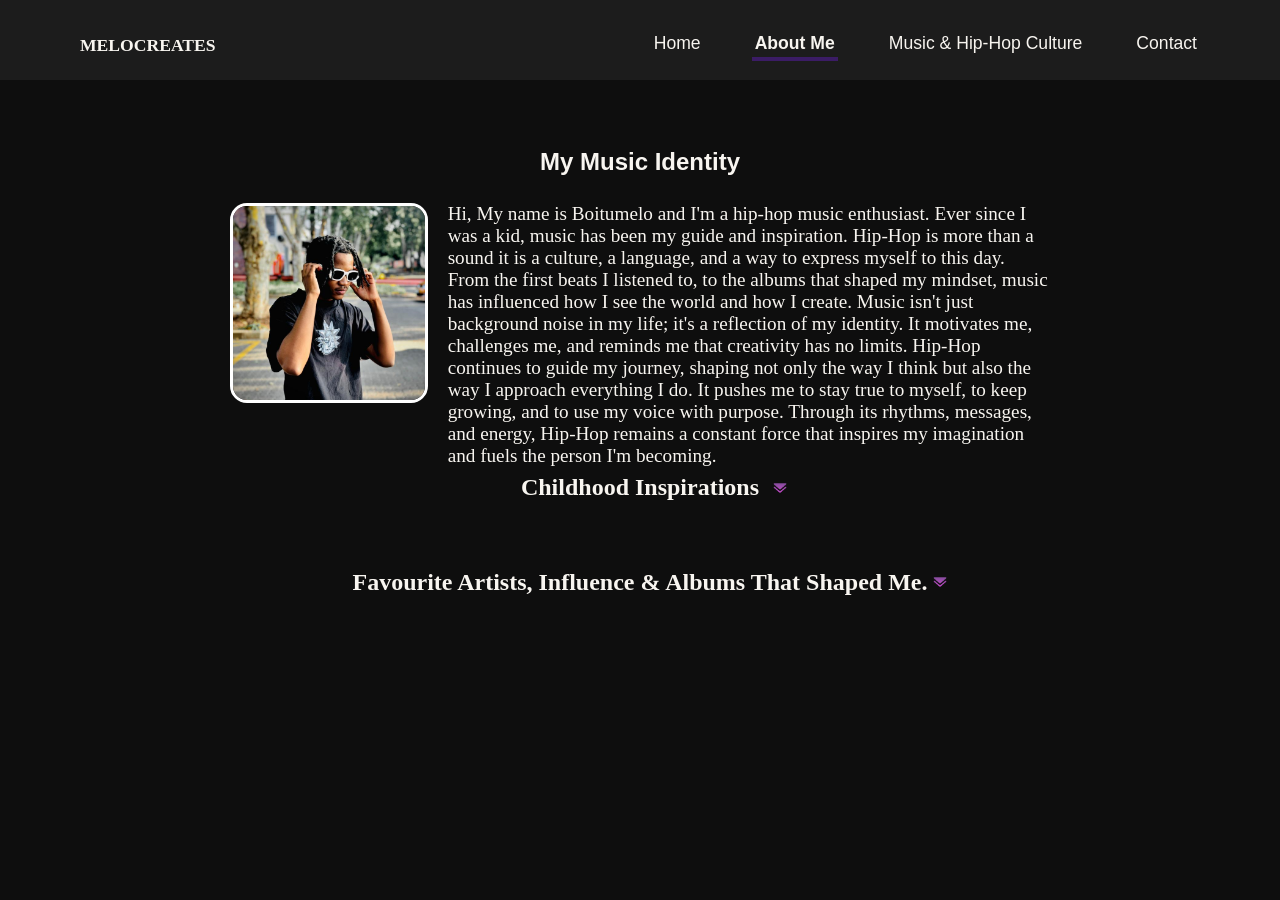
==== Pages/about.html @ c26b5394 "Created the responsiveness for mobile, desktop and tablet" ====
<!doctype html>
<html lang="en">
  <head>
    <meta charset="UTF-8" />
    <meta name="viewport" content="width=device-width, initial-scale=1.0" />
    <title>About Me</title>
    <link rel="stylesheet" href="../CSS/about.css" />
    <link rel="stylesheet" href="../CSS/home.css" />
    <script src="../JavaScripts/global-script.js" defer></script>
  </head>
  <body>
    <header class="top-nav">
      <div class="navigation" id="navigation">
        <div class="home">
          <div class="title">MeloCreates</div>

          <div class="navigation-container">
            <div id="nav"></div>
          </div>
        </div>
      </div>
    </header>

    <main>
      <div class="main-section-about">
        <section class="about-section">
          <h1 class="about-heading">My Music Identity</h1>
          <div class="about-introduction">
            <img
              class="image-profile"
              src="../Images/profile-picture.png"
              alt="profile"
            />
            <div class="first-paragraph">
              Hi, My name is Boitumelo and I'm a hip-hop music enthusiast. Ever
              since I was a kid, music has been my guide and inspiration.
              Hip-Hop is more than a sound it is a culture, a language, and a
              way to express myself to this day. From the first beats I listened
              to, to the albums that shaped my mindset, music has influenced how
              I see the world and how I create. Music isn't just background
              noise in my life; it's a reflection of my identity. It motivates
              me, challenges me, and reminds me that creativity has no limits.
              Hip-Hop continues to guide my journey, shaping not only the way I
              think but also the way I approach everything I do. It pushes me to
              stay true to myself, to keep growing, and to use my voice with
              purpose. Through its rhythms, messages, and energy, Hip-Hop
              remains a constant force that inspires my imagination and fuels
              the person I'm becoming.
            </div>
          </div>

          <div class="childhood-inspirations">
            <h2 class="childhood-header">
              Childhood Inspirations
              <img
                class="collapse-icon"
                src="../Images/icons/dropdown-icon2.png"
                alt="dropdown"
              />
            </h2>
            <div class="second-paragraph">
              When I was young, I was drawn to the stories told through rap and
              hip-hop. Songs about life, struggle, and creativity fascinated me,
              and the artists behind them quickly became my role models. Their
              words and rhythms taught me resilience, confidence, and the
              importance of staying true to myself. Through their music, I
              learned that expression isn't just about sounding good it's about
              speaking your truth, embracing your experiences, and turning them
              into something powerful. As I got older, I began to understand the
              depth behind those lyrics. The way artists could turn pain into
              poetry or turn obstacles into motivation showed me that music was
              more than entertainment; it was a form of survival and
              self-expression. I found myself connecting to their stories,
              seeing pieces of my own life reflected in the verses. That
              connection pushed me to grow, to look at my own challenges
              differently, and to realise that my voice mattered too. Hip-hop
              became a guide for me, teaching me how to navigate emotions, how
              to stay grounded, and how to keep pushing forward even when things
              felt heavy. The messages in those songs still stick with me today,
              shaping the way I think, the way I act, and the way I express
              myself creatively.
            </div>
          </div>

          <div class="favourites">
            <h2 class="favourites-heading">
              Favourite Artists, Influence & Albums That Shaped Me.

              <img
                class="collapse-icon"
                src="../Images/icons/dropdown-icon2.png"
                alt="dropdown"
              />
            </h2>
            <div class="favourite-info">
              I've always been inspired by artists who push boundaries and tell
              stories through music. From the legends who defined Hip-Hop to the
              new voices breaking through today, their creativity drives my own
              artistic expression. These artists show me how music can shape
              identity, culture, and personal style.

              <div>
                Certain albums have shaped my life, giving me energy,
                inspiratiom, and perspective, becoming the soundtrack of my
                personal and creative journey.
              </div>

              <div>
                To view the artist & favourite albums visit here
                <a
                  class="hip-hop-content"
                  href="../Pages/music-hiphop-culture.html"
                  >Music & Hip-Hop Culture</a
                >
              </div>
            </div>
          </div>
        </section>

        <footer class="footer" id="about-footer">
          <p>
            &copy;
            <time datetime="2026-04-22">2026</time>
            MeloCreates. All rights reserved.
          </p>
        </footer>
      </div>
    </main>
  </body>
</html>
---- CSS/about.css ----
* {
  margin: 0;
  padding: 0;
  box-sizing: border-box;
}

body {
  background-color: #0e0e0e;
  color: #f8f5f0;
  display: grid;
  min-height: 100vh;
}

/*============================================*/
/*========About Me Page section Styling=======*/
/*============================================*/
.main-section-about {
  margin-top: 3rem;
  position: relative;
  min-height: 100vh;
  padding-bottom: 60px; /* Space for footer */
}

.about-heading {
  text-align: center;
}

.about-section {
  display: flex;
  flex-direction: column;
  gap: 1.7rem;
  padding: 0px 210px;
}

.childhood-header,
.favourites-heading {
  margin-bottom: 1rem;
}

.childhood-inspirations,
.favourites {
  transform: translateY(-20px);
}

.favourite-info {
  display: flex;
  flex-direction: column;
  gap: 1.1rem;
}

.hip-hop-content {
  color: white;
}

.hip-hop-content:hover {
  color: #ffff00;
}

.about-introduction,
.second-paragraph,
.favourite-info {
  font-size: larger;
}

.about-introduction {
  display: flex;
  flex-direction: row;
  gap: 1.2rem;
}

.image-profile {
  width: 200px;
  height: 200px;
  border-radius: 17px;
  border: 3px solid white;
}

.second-paragraph,
.favourite-info {
  padding: 1rem;
  border-radius: 17px;
  margin-top: 0.5rem;
}

.collapsible {
  cursor: pointer;
  position: relative;
  max-width: 300px;
  margin: 0 auto;
  text-align: center;
}

.collapsible1 {
  cursor: pointer;
  position: relative;
  max-width: 620px;
  margin: 0 auto;
  text-align: center;
}

.collapse-icon {
  width: 20px;
  height: 20px;
  position: absolute;
  right: 0;
  top: 50%;
  transform: translateY(-50%);
  transition: transform 0.3s ease;
}

.collapsible.active .collapse-icon {
  transform: rotate(180deg);
}

.collapsible1.active .collapse-icon {
  transform: rotate(180deg);
}

.content {
  max-height: 0;
  overflow: hidden;
  opacity: 0;
  transition:
    max-height 0.5s ease,
    opacity 0.5s ease,
    visibility 0.5s;
  visibility: hidden;
}

.content1 {
  max-height: 0;
  overflow: hidden;
  opacity: 0;
  transition:
    max-height 0.5s ease,
    opacity 0.5s ease,
    visibility 0.5s;
  visibility: hidden;
}

.content.active {
  max-height: 500px;
  opacity: 1;
  visibility: visible;
}

.content1.active {
  max-height: 500px;
  opacity: 1;
  visibility: visible;
}

.footer {
  position: absolute;
  bottom: 0;
  left: 0;
  right: 0;
  text-align: center;
  padding: 0.5rem;
}
---- CSS/home.css ----
* {
  margin: 0;
  padding: 0;
  box-sizing: border-box;
}

body {
  background-color: #0e0e0e;
  color: #f8f5f0;
  display: flex;
  flex-direction: column;
  height: 100vh;
  overflow: hidden;
}
/*========================================/
/*=====Navigation, Heading and body======*/
/*=======================================*/

h1 {
  font-family: sans-serif;
}
.top-nav {
  height: 5rem;
  background-color: #1c1c1c;
  align-items: center;
  flex-shrink: 0;
}

.navigation {
  height: 5rem;
  transform: translateY(-12px);
  width: 100%;
}

.hero-title-tag {
  text-align: center;
  margin-top: 1rem;
  display: flex;
  flex-direction: column;
  gap: 15px;
}

.tagline {
  font-size: larger;
}

main {
  flex: 1;
  overflow-y: auto;
  padding: 20px;
}

.main-container {
  margin-top: 3rem;
}

.home {
  display: flex;
  gap: 19rem;
  margin-top: 17px;
  height: 5rem;
}

.navigation-container {
  display: flex;
  gap: 1rem;
  margin-left: 19rem;
}

.home-image-icon,
.contact-image-icon,
.music-image-icon,
.info-image-icon {
  margin-top: 10px;
  width: 40px;
  height: 40px;
  border-radius: 8px;
}

.title {
  font-size: 1.1rem;
  padding: 1rem;
  font-weight: 900;
  text-transform: uppercase;
  transform: translateY(7.9px);
}

.nav-links {
  display: flex;
  gap: 4rem;
  padding: 1rem;
  border-radius: 38px;
  align-items: center;
  justify-content: center;
}

.nav-links a {
  color: #f8f5f0;
  font-size: 1.1rem;
  font-weight: 500;
  font-family: "Segoe UI", Tahoma, Geneva, Verdana, sans-serif;
  text-decoration: none;
  background-color: transparent;
  padding: 3px;
  border-bottom: 4px solid transparent;
}

.nav-links a:hover {
  color: #825db6;
  border-bottom: 4px solid #3b1c65;
  transition: background-color 0.2s ease;
}

.nav-links a.active {
  font-weight: bold;
  border-bottom: 4px solid #3b1c65;
}

.introduction {
  display: flex;
  flex-direction: row;
  gap: 2rem;
  margin-top: 2rem;
  justify-content: center;
}

.hero-image {
  height: 400px;
  width: 420px;
  margin-left: 5rem;
  border-radius: 700px;
  object-fit: cover;
}

.intro-paragraph {
  margin-top: 5rem;
  padding: 0.1rem;
  height: 50%;
  width: 50%;
  font-size: large;
  display: flex;
  flex-direction: column;
  gap: 1rem;
}

.extra-info {
  text-align: center;
  margin-top: 1rem;
  margin-bottom: 2.5rem;
  font-size: larger;
  text-align: center;
}

.extra-info a {
  color: #f8f5f0;
}

.extra-info a:hover {
  color: #ffff00;
}

.footer {
  text-align: center;
  margin-top: auto;
  transform: translateY(30px);
  margin-bottom: 15px;
}

/* Menu Button handling */
.humburger-icon {
  display: none;
  font-size: 2rem;
  cursor: pointer;
  margin-right: 1rem;
}

.mobile-menu {
  position: fixed;
  transform: translateY(-17px);
  top: 0;
  right: -250px;
  width: 250px;
  display: flex;
  flex-direction: column;
  padding-top: 4.5rem;
  transition: right 0.3s ease;
  z-index: 1000;
  background-color: #3b1c65;
}

.mobile-menu a {
  color: #f8f5f0;
  text-decoration: none;
  padding: 1rem;
}

.mobile-menu a:hover {
  border: 2px solid #f8f5f0;
  border-radius: 8px;
}

.mobile-menu.visible {
  right: 0;
}

/* Mobile Styles (600px and below) */
@media (max-width: 668px) {
  /* Navigation */
  .humburger-icon {
    display: block;
    color: #f8f5f0;
  }

  .navigation-container {
    display: none;
  }

  .home {
    justify-content: space-between;
    align-items: center;
    gap: 0;
    padding: 0 1rem;
    margin-top: 0;
    height: 100%;
  }

  .title {
    font-size: 1.2rem;
    margin-left: 0;
    padding: 0.5rem;
    transform: translateY(0);
  }

  .top-nav {
    height: 4rem;
  }

  .navigation {
    height: 4rem;
    transform: translateY(0);
  }

  /* Hero Section */
  .hero-title-tag h1 {
    font-size: 1.2rem;
    padding: 0 1rem;
  }

  .tagline {
    font-size: 0.9rem;
    padding: 0 1rem;
  }

  .hero-title-tag {
    margin-top: 0;
    gap: 10px;
  }

  /* Introduction Section */
  .introduction {
    flex-direction: column;
    align-items: center;
    gap: 1rem;
    margin-top: 1rem;
  }

  .hero-image {
    height: 300px;
    width: 300px;
    margin-left: 0;
  }

  .intro-paragraph {
    width: 95%;
    margin-top: 0;
    font-size: 0.9rem;
    text-align: center;
  }

  /* Main Container */
  .main-container {
    margin-top: 1rem;
  }

  main {
    padding: 15px;
  }

  /* Extra Info */
  .extra-info {
    font-size: 0.9rem;
    margin-top: 1rem;
    margin-bottom: 2rem;
  }

  /* Footer */
  .footer {
    transform: translateY(0);
    /* margin-bottom: 10px; */
    font-size: 0.7rem;
  }

  /* Mobile Menu Links */
  .mobile-menu a {
    font-size: 1.1rem;
    padding: 1.2rem;
  }

  .mobile-menu a:hover {
    background-color: #3b1c65;
  }
}

/* Small Mobile (400px and below) */
@media (max-width: 400px) {
  .hero-image {
    height: 300px;
    width: 300px;
  }

  .mobile-menu a {
    font-size: medium;
  }

  .hero-title-tag h1 {
    font-size: 1rem;
  }

  .tagline {
    font-size: 0.8rem;
  }

  .title {
    font-size: 1rem;
  }

  .intro-paragraph {
    font-size: 0.8rem;
  }

  .extra-info {
    font-size: 0.8rem;
  }

  .menu-btn {
    font-size: 1.5rem;
  }
}

/* Landscape Mode for Mobile */
@media (max-width: 668px) and (orientation: landscape) {
  .hero-image {
    height: 150px;
    width: 150px;
  }

  .intro-paragraph {
    width: 80%;
  }

  .mobile-menu {
    padding-top: 3rem;
  }

  .mobile-menu a {
    padding: 0.8rem;
  }

  .top-nav {
    height: 3.5rem;
  }

  .home {
    margin-top: 5px;
  }
}

/* Desktop (1247px and above) */
@media (min-width: 1247px) {
  .home {
    display: flex;
    justify-content: space-between;
    align-items: center;
    padding: 0 4rem;
    gap: 0;
    margin-top: 17px;
  }

  .navigation-container {
    margin-left: 0;
  }

  .nav-links {
    gap: 3rem;
  }

  .nav-links a {
    font-size: 1.1rem;
  }

  .title {
    font-size: 1.1rem;
    transform: translateY(0);
  }
}

/* Tablet & Small Desktop (601px to 1246px) */
@media (min-width: 669px) and (max-width: 1246px) {
  .home {
    display: flex;
    justify-content: space-between;
    align-items: center;
    padding: 0 2rem;
    gap: 0;
    width: 100%;
    margin-top: 0;
  }

  .title {
    font-size: 1rem;
    margin-left: 0;
    transform: translateY(0);
    flex-shrink: 0;
  }

  .navigation-container {
    margin-left: 0;
    flex-shrink: 0;
  }

  .nav-links {
    gap: 1rem;
  }

  .nav-links a {
    font-size: 0.85rem;
    white-space: nowrap;
  }

  .top-nav {
    height: 4.5rem;
  }

  .navigation {
    transform: translateY(0);
    width: 100%;
  }

  /* Hero Section */
  .hero-title-tag h1 {
    font-size: 1.6rem;
    padding: 0 2rem;
  }

  .tagline {
    font-size: 1rem;
    padding: 0 2rem;
  }

  /* Introduction Section */
  .introduction {
    gap: 2rem;
    margin-top: 1.5rem;
  }

  .hero-image {
    height: 300px;
    width: 300px;
    margin-left: 2rem;
  }

  .intro-paragraph {
    margin-top: 2rem;
    width: 55%;
    font-size: 1rem;
  }

  /* Main Container */
  .main-container {
    margin-top: 2rem;
  }

  main {
    padding: 20px;
  }

  /* Extra Info */
  .extra-info {
    font-size: 1rem;
    margin-top: 1rem;
    margin-bottom: 2rem;
  }

  /* Footer */
  .footer {
    transform: translateY(0);
    margin-bottom: 15px;
  }

  /* Mobile menu hidden on tablet */
  .humburger-icon {
    display: none;
  }
}

/* Small Tablet (601px to 768px) */
@media (min-width: 669px) and (max-width: 768px) {
  .home {
    padding: 0 1rem;
    margin-top: 0;
  }

  .nav-links {
    gap: 1rem;
  }

  .nav-links a {
    font-size: 0.75rem;
  }

  .title {
    font-size: 0.9rem;
  }

  .hero-image {
    height: 298px;
    width: 298px;
    margin-left: 1rem;
  }

  .intro-paragraph {
    width: 90%;
  }

  .hero-title-tag h1 {
    font-size: 1.3rem;
  }
}
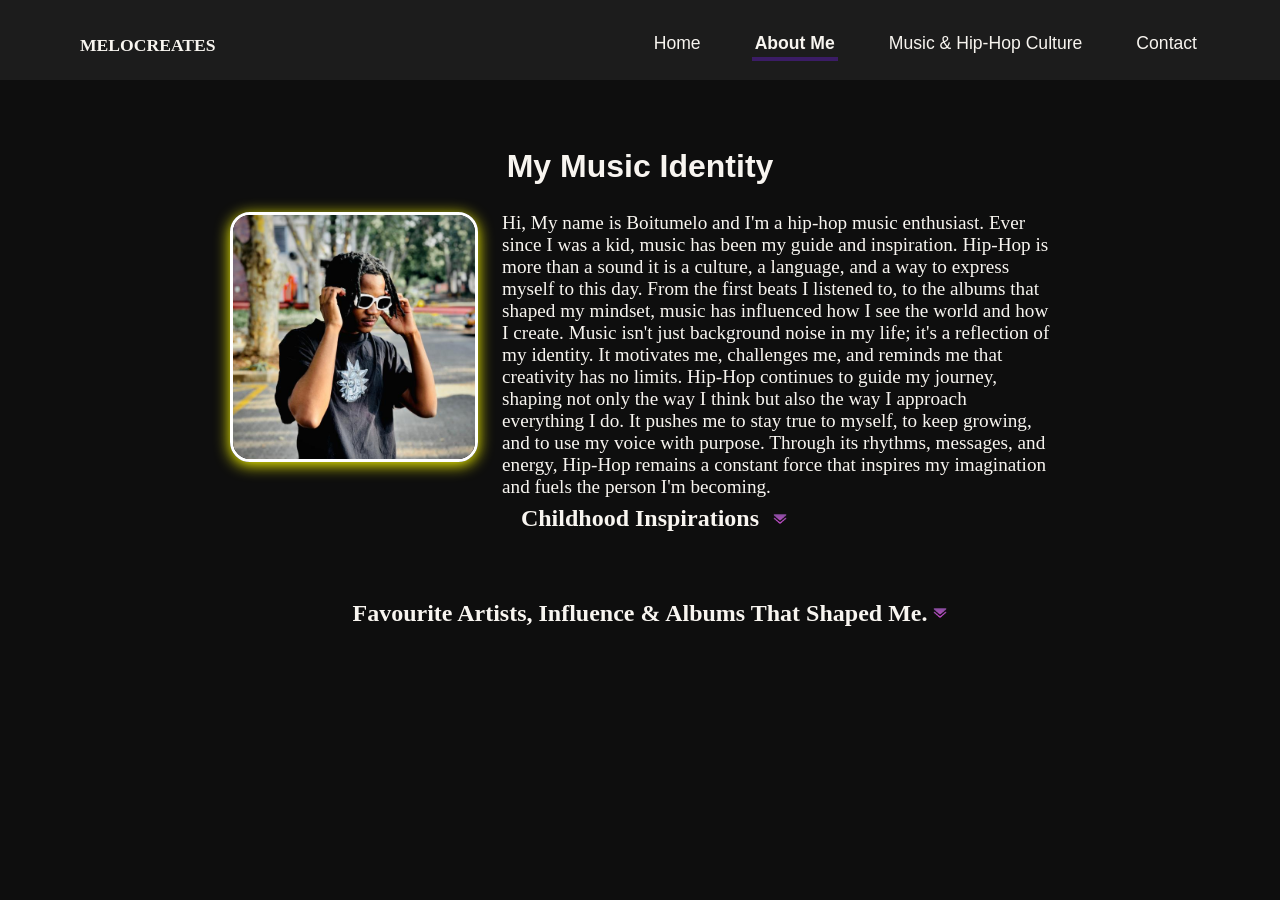
==== commit 143d661a: "Scaled the about me page respond to smaller devices" ====
--- a/Pages/about.html
+++ b/Pages/about.html
@@ -7,16 +7,23 @@
     <link rel="stylesheet" href="../CSS/about.css" />
     <link rel="stylesheet" href="../CSS/home.css" />
     <script src="../JavaScripts/global-script.js" defer></script>
+    <link
+      rel="stylesheet"
+      href="https://cdnjs.cloudflare.com/ajax/libs/font-awesome/6.5.2/css/all.min.css"
+    />
   </head>
   <body>
     <header class="top-nav">
       <div class="navigation" id="navigation">
         <div class="home">
           <div class="title">MeloCreates</div>
-
+          <div class="humburger-icon">
+            <i class="fa-solid fa-bars menu-btn"></i>
+          </div>
           <div class="navigation-container">
             <div id="nav"></div>
           </div>
+          <div class="mobile-menu" id="mobile-menu"></div>
         </div>
       </div>
     </header>
--- a/CSS/about.css
+++ b/CSS/about.css
@@ -19,6 +19,7 @@
   position: relative;
   min-height: 100vh;
   padding-bottom: 60px; /* Space for footer */
+  z-index: 1;
 }
 
 .about-heading {
@@ -65,14 +66,15 @@
 .about-introduction {
   display: flex;
   flex-direction: row;
-  gap: 1.2rem;
+  gap: 1.5rem;
 }
 
 .image-profile {
-  width: 200px;
-  height: 200px;
-  border-radius: 17px;
+  width: 250px;
+  height: 250px;
+  border-radius: 20px;
   border: 3px solid white;
+  box-shadow: 0px 3px 15px #ffff00;
 }
 
 .second-paragraph,
@@ -158,3 +160,244 @@
   text-align: center;
   padding: 0.5rem;
 }
+
+/* About Page Responsive Styles */
+
+/* Tablet & Small Desktop (669px to 1246px) */
+@media (min-width: 669px) and (max-width: 1246px) {
+  .about-section {
+    padding: 0 100px;
+  }
+
+  .about-heading {
+    font-size: 1.8rem;
+  }
+
+  .about-introduction {
+    flex-direction: row;
+    gap: 1.5rem;
+    text-align: center;
+  }
+
+  .image-profile {
+    border-radius: 200px;
+    width: 200px;
+    height: 200px;
+  }
+
+  .first-paragraph,
+  .second-paragraph,
+  .favourite-info {
+    font-size: 1rem;
+    text-align: center;
+  }
+
+  .collapsible {
+    max-width: 250px;
+  }
+
+  .collapsible1 {
+    max-width: 500px;
+  }
+
+  .collapse-icon {
+    right: -12px;
+    width: 16px;
+    height: 16px;
+  }
+
+  .favourites-heading .collapse-icon {
+    right: 3px;
+  }
+}
+
+/* Small Tablet (669px to 768px) */
+@media (min-width: 669px) and (max-width: 768px) {
+  .about-section {
+    padding: 0 50px;
+  }
+
+  .about-heading {
+    font-size: 1.5rem;
+  }
+
+  .about-introduction {
+    flex-direction: column;
+    align-items: center;
+    text-align: center;
+  }
+
+  .image-profile {
+    border-radius: 200px;
+    width: 200px;
+    height: 200px;
+  }
+
+  .first-paragraph,
+  .second-paragraph,
+  .favourite-info {
+    font-size: 0.95rem;
+    text-align: center;
+  }
+
+  .collapsible {
+    max-width: 220px;
+  }
+
+  .collapsible1 {
+    max-width: 400px;
+  }
+
+  .childhood-header,
+  .favourites-heading {
+    font-size: 1.3rem;
+  }
+
+  .favourites-heading .collapse-icon {
+    right: -15px;
+  }
+}
+
+/* Mobile Styles (668px and below) */
+@media (max-width: 668px) {
+  .main-section-about {
+    margin-top: 1rem;
+    padding-bottom: 80px;
+  }
+
+  .about-section {
+    padding: 0 20px;
+    gap: 1.5rem;
+  }
+
+  .about-heading {
+    font-size: 1.3rem;
+  }
+
+  .about-introduction {
+    flex-direction: column;
+    align-items: center;
+    text-align: center;
+    gap: 1rem;
+  }
+
+  .image-profile {
+    border-radius: 200px;
+    width: 200px;
+    height: 200px;
+  }
+
+  .first-paragraph,
+  .second-paragraph,
+  .favourite-info {
+    font-size: 0.9rem;
+    text-align: center;
+  }
+
+  .childhood-header,
+  .favourites-heading {
+    font-size: 1.1rem;
+    margin-bottom: 0.5rem;
+  }
+
+  .collapsible {
+    max-width: 200px;
+  }
+
+  .collapsible1 {
+    max-width: 300px;
+  }
+
+  .collapse-icon {
+    right: -15px;
+    width: 16px;
+    height: 16px;
+  }
+
+  .childhood-inspirations,
+  .favourites {
+    transform: translateY(0);
+  }
+
+  .second-paragraph,
+  .favourite-info {
+    padding: 0.8rem;
+  }
+
+  .favourite-info {
+    gap: 0.8rem;
+  }
+}
+
+/* Small Mobile (400px and below) */
+@media (max-width: 400px) {
+  .about-section {
+    padding: 0 15px;
+  }
+
+  .about-heading {
+    font-size: 1.1rem;
+  }
+
+  .image-profile {
+    border-radius: 200px;
+    width: 200px;
+    height: 200px;
+  }
+
+  .first-paragraph,
+  .second-paragraph,
+  .favourite-info {
+    font-size: 0.85rem;
+  }
+
+  .childhood-header,
+  .favourites-heading {
+    font-size: 1rem;
+  }
+
+  .collapsible {
+    max-width: 180px;
+  }
+
+  .collapsible1 {
+    max-width: 280px;
+  }
+
+  .collapse-icon {
+    right: -15px;
+    width: 14px;
+    height: 14px;
+  }
+}
+
+/* Landscape Mode for Mobile */
+@media (max-width: 668px) and (orientation: landscape) {
+  .about-section {
+    padding: 0 30px;
+  }
+
+  .image-profile {
+    width: 100px;
+    height: 100px;
+  }
+
+  .about-introduction {
+    flex-direction: row;
+  }
+
+  .first-paragraph {
+    text-align: left;
+  }
+}
+
+/* Desktop (1247px and above)*/
+@media (min-width: 1247px) {
+  .about-section {
+    padding: 0 210px;
+  }
+
+  .about-heading {
+    font-size: 2rem;
+  }
+}
--- a/CSS/home.css
+++ b/CSS/home.css
@@ -24,12 +24,16 @@
   background-color: #1c1c1c;
   align-items: center;
   flex-shrink: 0;
+  position: relative;
+  z-index: 100;
 }
 
 .navigation {
   height: 5rem;
   transform: translateY(-12px);
   width: 100%;
+  position: relative;
+  z-index: 101;
 }
 
 .hero-title-tag {
@@ -59,6 +63,8 @@
   gap: 19rem;
   margin-top: 17px;
   height: 5rem;
+  position: relative;
+  z-index: 102;
 }
 
 .navigation-container {
@@ -111,7 +117,7 @@
   transition: background-color 0.2s ease;
 }
 
-.nav-links a.active {
+.nav-links a.current {
   font-weight: bold;
   border-bottom: 4px solid #3b1c65;
 }
@@ -130,6 +136,7 @@
   margin-left: 5rem;
   border-radius: 700px;
   object-fit: cover;
+  box-shadow: 0px 10px 20px #3b1c65;
 }
 
 .intro-paragraph {
@@ -184,7 +191,7 @@
   flex-direction: column;
   padding-top: 4.5rem;
   transition: right 0.3s ease;
-  z-index: 1000;
+  z-index: 10000;
   background-color: #3b1c65;
 }
 
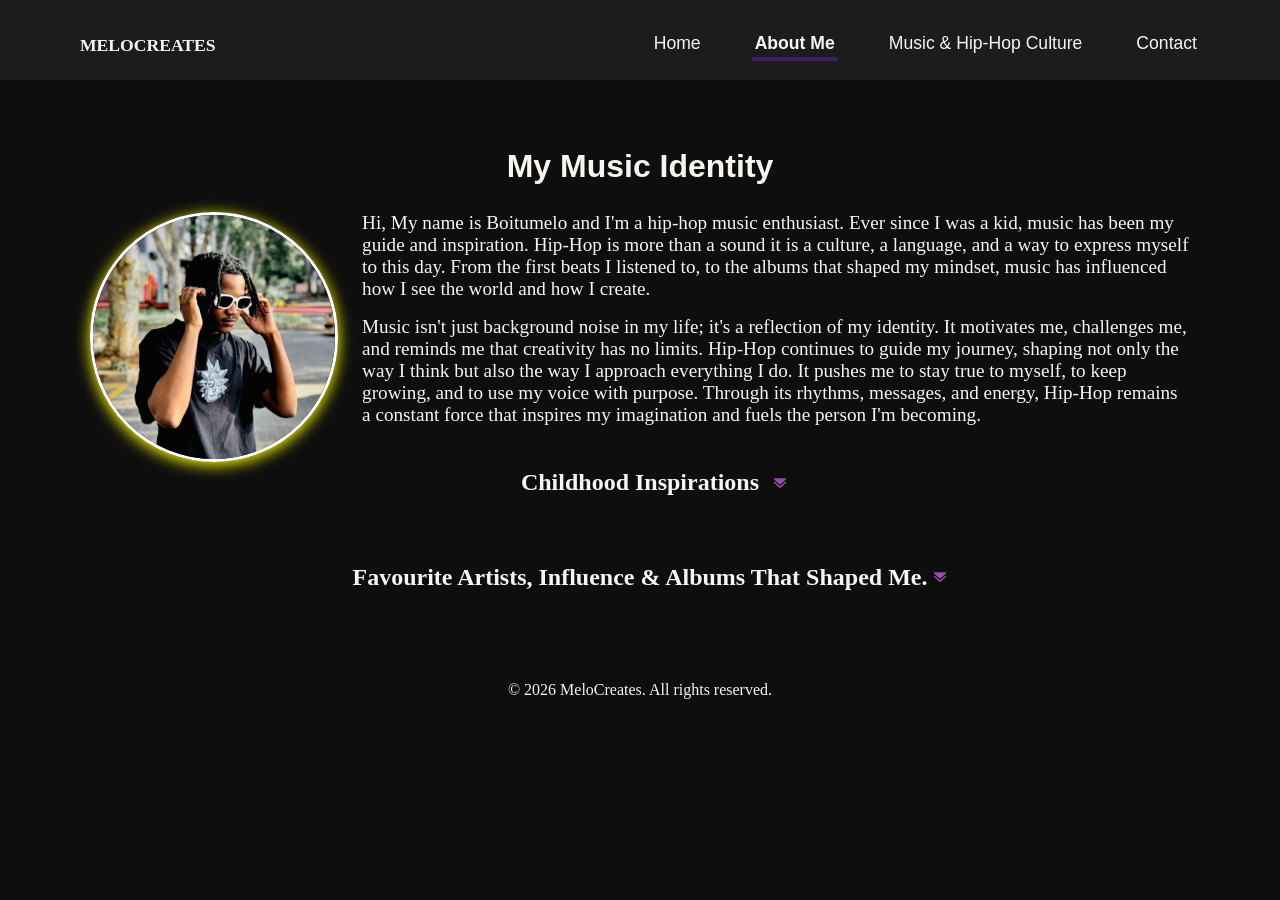
==== commit f8f35b34: "Created a scale responsiveness to different devices  of the about, home and contact . Also keeping t" ====
--- a/Pages/about.html
+++ b/Pages/about.html
@@ -38,21 +38,25 @@
               src="../Images/profile-picture.png"
               alt="profile"
             />
-            <div class="first-paragraph">
-              Hi, My name is Boitumelo and I'm a hip-hop music enthusiast. Ever
-              since I was a kid, music has been my guide and inspiration.
-              Hip-Hop is more than a sound it is a culture, a language, and a
-              way to express myself to this day. From the first beats I listened
-              to, to the albums that shaped my mindset, music has influenced how
-              I see the world and how I create. Music isn't just background
-              noise in my life; it's a reflection of my identity. It motivates
-              me, challenges me, and reminds me that creativity has no limits.
-              Hip-Hop continues to guide my journey, shaping not only the way I
-              think but also the way I approach everything I do. It pushes me to
-              stay true to myself, to keep growing, and to use my voice with
-              purpose. Through its rhythms, messages, and energy, Hip-Hop
-              remains a constant force that inspires my imagination and fuels
-              the person I'm becoming.
+            <div class="about-2paragraphs">
+              <div class="first-paragraph">
+                Hi, My name is Boitumelo and I'm a hip-hop music enthusiast.
+                Ever since I was a kid, music has been my guide and inspiration.
+                Hip-Hop is more than a sound it is a culture, a language, and a
+                way to express myself to this day. From the first beats I
+                listened to, to the albums that shaped my mindset, music has
+                influenced how I see the world and how I create.
+              </div>
+              <div class="first-paragraph2">
+                Music isn't just background noise in my life; it's a reflection
+                of my identity. It motivates me, challenges me, and reminds me
+                that creativity has no limits. Hip-Hop continues to guide my
+                journey, shaping not only the way I think but also the way I
+                approach everything I do. It pushes me to stay true to myself,
+                to keep growing, and to use my voice with purpose. Through its
+                rhythms, messages, and energy, Hip-Hop remains a constant force
+                that inspires my imagination and fuels the person I'm becoming.
+              </div>
             </div>
           </div>
 
@@ -67,25 +71,14 @@
             </h2>
             <div class="second-paragraph">
               When I was young, I was drawn to the stories told through rap and
-              hip-hop. Songs about life, struggle, and creativity fascinated me,
-              and the artists behind them quickly became my role models. Their
-              words and rhythms taught me resilience, confidence, and the
-              importance of staying true to myself. Through their music, I
-              learned that expression isn't just about sounding good it's about
-              speaking your truth, embracing your experiences, and turning them
-              into something powerful. As I got older, I began to understand the
-              depth behind those lyrics. The way artists could turn pain into
-              poetry or turn obstacles into motivation showed me that music was
-              more than entertainment; it was a form of survival and
-              self-expression. I found myself connecting to their stories,
-              seeing pieces of my own life reflected in the verses. That
-              connection pushed me to grow, to look at my own challenges
-              differently, and to realise that my voice mattered too. Hip-hop
-              became a guide for me, teaching me how to navigate emotions, how
-              to stay grounded, and how to keep pushing forward even when things
-              felt heavy. The messages in those songs still stick with me today,
-              shaping the way I think, the way I act, and the way I express
-              myself creatively.
+              hip-hop. The music taught me resilience, confidence, and the
+              importance of staying true to myself. As I grew older, I began to
+              understand the deeper meanings behind the lyrics and connected
+              with the artists experiences of struggle, growth, and success.
+              Hip-hop became more than entertainment it became a source of
+              inspiration and self-expression. The lessons and messages in these
+              songs continue to influence the way I think, act, and express
+              myself creatively today.
             </div>
           </div>
 
--- a/CSS/about.css
+++ b/CSS/about.css
@@ -7,19 +7,15 @@
 body {
   background-color: #0e0e0e;
   color: #f8f5f0;
-  display: grid;
-  min-height: 100vh;
-}
-
-/*============================================*/
-/*========About Me Page section Styling=======*/
-/*============================================*/
+  display: flex;
+  flex-direction: column;
+  overflow: hidden;
+  height: 100vh;
+}
+
+/*About Me Page section Styling*/
 .main-section-about {
   margin-top: 3rem;
-  position: relative;
-  min-height: 100vh;
-  padding-bottom: 60px; /* Space for footer */
-  z-index: 1;
 }
 
 .about-heading {
@@ -69,10 +65,16 @@
   gap: 1.5rem;
 }
 
+.about-2paragraphs {
+  display: flex;
+  flex-direction: column;
+  gap: 1rem;
+}
+
 .image-profile {
   width: 250px;
   height: 250px;
-  border-radius: 20px;
+  border-radius: 200px;
   border: 3px solid white;
   box-shadow: 0px 3px 15px #ffff00;
 }
@@ -152,117 +154,113 @@
   visibility: visible;
 }
 
-.footer {
-  position: absolute;
-  bottom: 0;
-  left: 0;
-  right: 0;
-  text-align: center;
-  padding: 0.5rem;
-}
-
 /* About Page Responsive Styles */
 
-/* Tablet & Small Desktop (669px to 1246px) */
-@media (min-width: 669px) and (max-width: 1246px) {
-  .about-section {
-    padding: 0 100px;
+/* ========================================= */
+/* Desktop (1247px and above) */
+/* ========================================= */
+
+@media (min-width: 1247px) {
+  .about-section {
+    max-width: 1200px;
+    margin: 0 auto;
+    padding: 0 50px;
   }
 
   .about-heading {
-    font-size: 1.8rem;
+    font-size: 2rem;
+  }
+
+  .image-profile {
+    width: 250px;
+    height: 250px;
+  }
+}
+
+/* ========================================= */
+/* Tablet & Small Desktop */
+/* ========================================= */
+
+@media (min-width: 769px) and (max-width: 1246px) {
+  .about-section {
+    padding: 0 50px;
+  }
+
+  .about-heading {
+    font-size: 1.6rem;
+  }
+
+  .about-introduction {
+    flex-direction: row;
+    gap: 2rem;
+  }
+
+  .image-profile {
+    width: 220px;
+    height: 220px;
+    flex-shrink: 0;
+  }
+
+  .first-paragraph,
+  .first-paragraph2,
+  .second-paragraph,
+  .favourite-info {
+    font-size: 1.05rem;
+  }
+}
+
+/* ========================================= */
+/* Small Tablet */
+/* ========================================= */
+
+@media (min-width: 669px) and (max-width: 768px) {
+  .about-section {
+    padding: 0 30px;
+  }
+
+  .about-heading {
+    font-size: 1.3rem;
   }
 
   .about-introduction {
     flex-direction: row;
     gap: 1.5rem;
-    text-align: center;
-  }
-
-  .image-profile {
-    border-radius: 200px;
-    width: 200px;
-    height: 200px;
-  }
-
-  .first-paragraph,
+  }
+
+  .image-profile {
+    width: 180px;
+    height: 180px;
+    flex-shrink: 0;
+  }
+
+  .first-paragraph,
+  .first-paragraph2,
   .second-paragraph,
   .favourite-info {
     font-size: 1rem;
-    text-align: center;
-  }
-
-  .collapsible {
-    max-width: 250px;
-  }
-
-  .collapsible1 {
-    max-width: 500px;
-  }
-
-  .collapse-icon {
-    right: -12px;
-    width: 16px;
-    height: 16px;
-  }
-
-  .favourites-heading .collapse-icon {
-    right: 3px;
-  }
-}
-
-/* Small Tablet (669px to 768px) */
-@media (min-width: 669px) and (max-width: 768px) {
-  .about-section {
-    padding: 0 50px;
-  }
-
-  .about-heading {
-    font-size: 1.5rem;
-  }
-
-  .about-introduction {
-    flex-direction: column;
-    align-items: center;
-    text-align: center;
-  }
-
-  .image-profile {
-    border-radius: 200px;
-    width: 200px;
-    height: 200px;
-  }
-
-  .first-paragraph,
-  .second-paragraph,
-  .favourite-info {
-    font-size: 0.95rem;
-    text-align: center;
-  }
-
-  .collapsible {
-    max-width: 220px;
-  }
-
-  .collapsible1 {
-    max-width: 400px;
   }
 
   .childhood-header,
   .favourites-heading {
-    font-size: 1.3rem;
+    font-size: 1.2rem;
+  }
+
+  .collapse-icon {
+    right: 29px;
   }
 
   .favourites-heading .collapse-icon {
-    right: -15px;
-  }
-}
-
-/* Mobile Styles (668px and below) */
+    right: 52px;
+  }
+}
+
+/* ========================================= */
+/* Mobile */
+/* ========================================= */
+
 @media (max-width: 668px) {
   .main-section-about {
     margin-top: 1rem;
-    padding-bottom: 80px;
   }
 
   .about-section {
@@ -271,7 +269,8 @@
   }
 
   .about-heading {
-    font-size: 1.3rem;
+    font-size: 1.2rem;
+    text-align: center;
   }
 
   .about-introduction {
@@ -282,122 +281,76 @@
   }
 
   .image-profile {
-    border-radius: 200px;
     width: 200px;
     height: 200px;
   }
 
   .first-paragraph,
+  .first-paragraph2,
   .second-paragraph,
   .favourite-info {
-    font-size: 0.9rem;
+    font-size: 1rem;
     text-align: center;
   }
 
   .childhood-header,
   .favourites-heading {
     font-size: 1.1rem;
-    margin-bottom: 0.5rem;
   }
 
   .collapsible {
-    max-width: 200px;
+    max-width: 220px;
   }
 
   .collapsible1 {
-    max-width: 300px;
-  }
-
-  .collapse-icon {
-    right: -15px;
-    width: 16px;
-    height: 16px;
+    max-width: 320px;
   }
 
   .childhood-inspirations,
   .favourites {
     transform: translateY(0);
   }
-
+}
+
+/* ========================================= */
+/* Very Small Phones */
+/* ========================================= */
+
+@media (max-width: 400px) {
+  .about-section {
+    padding: 0 15px;
+  }
+
+  .image-profile {
+    width: 180px;
+    height: 180px;
+  }
+
+  .first-paragraph,
+  .first-paragraph2,
   .second-paragraph,
   .favourite-info {
-    padding: 0.8rem;
-  }
-
-  .favourite-info {
-    gap: 0.8rem;
-  }
-}
-
-/* Small Mobile (400px and below) */
-@media (max-width: 400px) {
-  .about-section {
-    padding: 0 15px;
-  }
-
-  .about-heading {
-    font-size: 1.1rem;
-  }
-
-  .image-profile {
-    border-radius: 200px;
-    width: 200px;
-    height: 200px;
-  }
-
-  .first-paragraph,
-  .second-paragraph,
-  .favourite-info {
-    font-size: 0.85rem;
-  }
-
-  .childhood-header,
-  .favourites-heading {
-    font-size: 1rem;
-  }
-
-  .collapsible {
-    max-width: 180px;
-  }
-
-  .collapsible1 {
-    max-width: 280px;
-  }
-
-  .collapse-icon {
-    right: -15px;
-    width: 14px;
-    height: 14px;
-  }
-}
-
-/* Landscape Mode for Mobile */
+    font-size: 0.95rem;
+  }
+}
+
+/* ========================================= */
+/* Mobile Landscape */
+/* ========================================= */
+
 @media (max-width: 668px) and (orientation: landscape) {
-  .about-section {
-    padding: 0 30px;
-  }
-
-  .image-profile {
-    width: 100px;
-    height: 100px;
-  }
-
   .about-introduction {
     flex-direction: row;
-  }
-
-  .first-paragraph {
+    align-items: flex-start;
+  }
+
+  .image-profile {
+    width: 120px;
+    height: 120px;
+  }
+
+  .first-paragraph,
+  .first-paragraph2 {
     text-align: left;
   }
 }
-
-/* Desktop (1247px and above)*/
-@media (min-width: 1247px) {
-  .about-section {
-    padding: 0 210px;
-  }
-
-  .about-heading {
-    font-size: 2rem;
-  }
-}
--- a/CSS/home.css
+++ b/CSS/home.css
@@ -12,10 +12,8 @@
   height: 100vh;
   overflow: hidden;
 }
-/*========================================/
-/*=====Navigation, Heading and body======*/
-/*=======================================*/
-
+
+/*Navigation*/
 h1 {
   font-family: sans-serif;
 }
@@ -127,7 +125,6 @@
   flex-direction: row;
   gap: 2rem;
   margin-top: 2rem;
-  justify-content: center;
 }
 
 .hero-image {
@@ -171,6 +168,8 @@
   margin-top: auto;
   transform: translateY(30px);
   margin-bottom: 15px;
+  position: relative;
+  bottom: 0;
 }
 
 /* Menu Button handling */
@@ -232,7 +231,7 @@
   }
 
   .title {
-    font-size: 1.2rem;
+    font-size: 1rem;
     margin-left: 0;
     padding: 0.5rem;
     transform: translateY(0);
@@ -254,7 +253,7 @@
   }
 
   .tagline {
-    font-size: 0.9rem;
+    font-size: 1rem;
     padding: 0 1rem;
   }
 
@@ -280,22 +279,24 @@
   .intro-paragraph {
     width: 95%;
     margin-top: 0;
-    font-size: 0.9rem;
+    font-size: 1rem;
     text-align: center;
   }
 
   /* Main Container */
   .main-container {
     margin-top: 1rem;
+    margin-bottom: 0;
   }
 
   main {
     padding: 15px;
+    min-height: 0;
   }
 
   /* Extra Info */
   .extra-info {
-    font-size: 0.9rem;
+    font-size: 1.01rem;
     margin-top: 1rem;
     margin-bottom: 2rem;
   }
@@ -303,8 +304,11 @@
   /* Footer */
   .footer {
     transform: translateY(0);
-    /* margin-bottom: 10px; */
-    font-size: 0.7rem;
+    margin-top: 0;
+    margin-bottom: 0;
+    font-size: 1rem;
+    position: relative;
+    flex-shrink: 0;
   }
 
   /* Mobile Menu Links */
@@ -330,23 +334,13 @@
   }
 
   .hero-title-tag h1 {
-    font-size: 1rem;
-  }
-
-  .tagline {
-    font-size: 0.8rem;
-  }
-
-  .title {
-    font-size: 1rem;
-  }
-
-  .intro-paragraph {
-    font-size: 0.8rem;
-  }
-
+    font-size: 1.2rem;
+  }
+
+  .tagline,
+  .intro-paragraph,
   .extra-info {
-    font-size: 0.8rem;
+    font-size: 0.95rem;
   }
 
   .menu-btn {
@@ -436,11 +430,11 @@
   }
 
   .nav-links {
-    gap: 1rem;
+    gap: 1.3rem;
   }
 
   .nav-links a {
-    font-size: 0.85rem;
+    font-size: 1rem;
     white-space: nowrap;
   }
 
@@ -460,7 +454,7 @@
   }
 
   .tagline {
-    font-size: 1rem;
+    font-size: 1.05rem;
     padding: 0 2rem;
   }
 
@@ -479,7 +473,7 @@
   .intro-paragraph {
     margin-top: 2rem;
     width: 55%;
-    font-size: 1rem;
+    font-size: 1.05rem;
   }
 
   /* Main Container */
@@ -493,7 +487,7 @@
 
   /* Extra Info */
   .extra-info {
-    font-size: 1rem;
+    font-size: 1.05rem;
     margin-top: 1rem;
     margin-bottom: 2rem;
   }
@@ -501,7 +495,11 @@
   /* Footer */
   .footer {
     transform: translateY(0);
-    margin-bottom: 15px;
+    margin-top: 0;
+    margin-bottom: 0;
+    font-size: 1rem;
+    position: relative;
+    flex-shrink: 0;
   }
 
   /* Mobile menu hidden on tablet */
@@ -518,25 +516,28 @@
   }
 
   .nav-links {
-    gap: 1rem;
+    gap: 1.3rem;
   }
 
   .nav-links a {
-    font-size: 0.75rem;
+    font-size: 1rem;
   }
 
   .title {
-    font-size: 0.9rem;
+    font-size: 1rem;
   }
 
   .hero-image {
-    height: 298px;
-    width: 298px;
+    height: 250px;
+    width: 250px;
     margin-left: 1rem;
   }
 
-  .intro-paragraph {
+  .intro-paragraph,
+  .extra-info,
+  .tagline {
     width: 90%;
+    font-size: 1rem;
   }
 
   .hero-title-tag h1 {
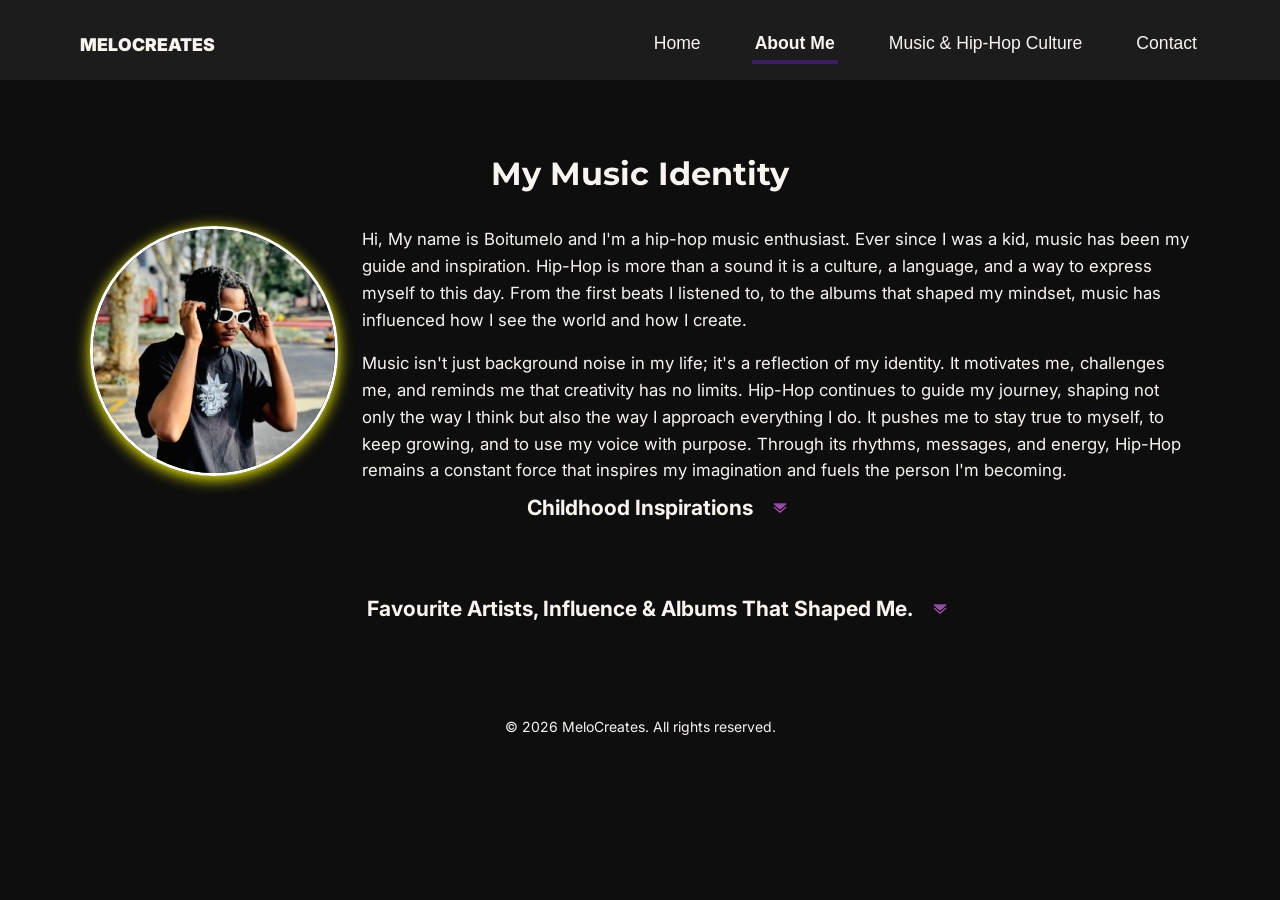
==== commit 9e0536a1: "Added the appropriate font styles" ====
--- a/Pages/about.html
+++ b/Pages/about.html
@@ -10,6 +10,13 @@
     <link
       rel="stylesheet"
       href="https://cdnjs.cloudflare.com/ajax/libs/font-awesome/6.5.2/css/all.min.css"
+    />
+    <link rel="preconnect" href="https://fonts.googleapis.com" />
+    <link rel="preconnect" href="https://fonts.gstatic.com" crossorigin />
+
+    <link
+      href="https://fonts.googleapis.com/css2?family=Inter:wght@300;400;500;600&family=Montserrat:wght@400;600;700;800&display=swap"
+      rel="stylesheet"
     />
   </head>
   <body>
@@ -106,7 +113,7 @@
               </div>
 
               <div>
-                To view the artist & favourite albums visit here
+                To view the artist & favourite albums visit
                 <a
                   class="hip-hop-content"
                   href="../Pages/music-hiphop-culture.html"
--- a/CSS/about.css
+++ b/CSS/about.css
@@ -155,11 +155,7 @@
 }
 
 /* About Page Responsive Styles */
-
-/* ========================================= */
 /* Desktop (1247px and above) */
-/* ========================================= */
-
 @media (min-width: 1247px) {
   .about-section {
     max-width: 1200px;
@@ -177,10 +173,7 @@
   }
 }
 
-/* ========================================= */
 /* Tablet & Small Desktop */
-/* ========================================= */
-
 @media (min-width: 769px) and (max-width: 1246px) {
   .about-section {
     padding: 0 50px;
@@ -198,38 +191,6 @@
   .image-profile {
     width: 220px;
     height: 220px;
-    flex-shrink: 0;
-  }
-
-  .first-paragraph,
-  .first-paragraph2,
-  .second-paragraph,
-  .favourite-info {
-    font-size: 1.05rem;
-  }
-}
-
-/* ========================================= */
-/* Small Tablet */
-/* ========================================= */
-
-@media (min-width: 669px) and (max-width: 768px) {
-  .about-section {
-    padding: 0 30px;
-  }
-
-  .about-heading {
-    font-size: 1.3rem;
-  }
-
-  .about-introduction {
-    flex-direction: row;
-    gap: 1.5rem;
-  }
-
-  .image-profile {
-    width: 180px;
-    height: 180px;
     flex-shrink: 0;
   }
 
@@ -239,10 +200,39 @@
   .favourite-info {
     font-size: 1rem;
   }
+}
+
+/* Small Tablet */
+@media (min-width: 669px) and (max-width: 768px) {
+  .about-section {
+    padding: 0 30px;
+  }
+
+  .about-heading {
+    font-size: 1.3rem;
+  }
+
+  .about-introduction {
+    flex-direction: row;
+    gap: 1.5rem;
+  }
+
+  .image-profile {
+    width: 180px;
+    height: 180px;
+    flex-shrink: 0;
+  }
+
+  .first-paragraph,
+  .first-paragraph2,
+  .second-paragraph,
+  .favourite-info {
+    font-size: 0.8rem;
+  }
 
   .childhood-header,
   .favourites-heading {
-    font-size: 1.2rem;
+    font-size: 1rem;
   }
 
   .collapse-icon {
@@ -254,10 +244,7 @@
   }
 }
 
-/* ========================================= */
 /* Mobile */
-/* ========================================= */
-
 @media (max-width: 668px) {
   .main-section-about {
     margin-top: 1rem;
@@ -289,13 +276,13 @@
   .first-paragraph2,
   .second-paragraph,
   .favourite-info {
-    font-size: 1rem;
+    font-size: 0.8rem;
     text-align: center;
   }
 
   .childhood-header,
   .favourites-heading {
-    font-size: 1.1rem;
+    font-size: 1rem;
   }
 
   .collapsible {
@@ -312,10 +299,7 @@
   }
 }
 
-/* ========================================= */
 /* Very Small Phones */
-/* ========================================= */
-
 @media (max-width: 400px) {
   .about-section {
     padding: 0 15px;
@@ -330,14 +314,11 @@
   .first-paragraph2,
   .second-paragraph,
   .favourite-info {
-    font-size: 0.95rem;
-  }
-}
-
-/* ========================================= */
+    font-size: 0.8rem;
+  }
+}
+
 /* Mobile Landscape */
-/* ========================================= */
-
 @media (max-width: 668px) and (orientation: landscape) {
   .about-introduction {
     flex-direction: row;
--- a/CSS/home.css
+++ b/CSS/home.css
@@ -3,8 +3,14 @@
   padding: 0;
   box-sizing: border-box;
 }
+html {
+  font-size: 100%;
+}
 
 body {
+  font-family: "Inter", sans-serif;
+  font-size: 14px;
+  line-height: 1.6;
   background-color: #0e0e0e;
   color: #f8f5f0;
   display: flex;
@@ -13,10 +19,12 @@
   overflow: hidden;
 }
 
-/*Navigation*/
 h1 {
-  font-family: sans-serif;
-}
+  font-size: 2rem;
+  font-family: "Montserrat", sans-serif;
+  font-weight: 700;
+}
+
 .top-nav {
   height: 5rem;
   background-color: #1c1c1c;
@@ -253,7 +261,7 @@
   }
 
   .tagline {
-    font-size: 1rem;
+    font-size: 0.8rem;
     padding: 0 1rem;
   }
 
@@ -279,7 +287,7 @@
   .intro-paragraph {
     width: 95%;
     margin-top: 0;
-    font-size: 1rem;
+    font-size: 0.8rem;
     text-align: center;
   }
 
@@ -296,7 +304,7 @@
 
   /* Extra Info */
   .extra-info {
-    font-size: 1.01rem;
+    font-size: 0.8rem;
     margin-top: 1rem;
     margin-bottom: 2rem;
   }
@@ -306,7 +314,7 @@
     transform: translateY(0);
     margin-top: 0;
     margin-bottom: 0;
-    font-size: 1rem;
+    font-size: 0.8rem;
     position: relative;
     flex-shrink: 0;
   }
@@ -340,7 +348,7 @@
   .tagline,
   .intro-paragraph,
   .extra-info {
-    font-size: 0.95rem;
+    font-size: 0.8rem;
   }
 
   .menu-btn {
@@ -454,7 +462,7 @@
   }
 
   .tagline {
-    font-size: 1.05rem;
+    font-size: 1rem;
     padding: 0 2rem;
   }
 
@@ -473,7 +481,7 @@
   .intro-paragraph {
     margin-top: 2rem;
     width: 55%;
-    font-size: 1.05rem;
+    font-size: 1rem;
   }
 
   /* Main Container */
@@ -487,7 +495,7 @@
 
   /* Extra Info */
   .extra-info {
-    font-size: 1.05rem;
+    font-size: 1rem;
     margin-top: 1rem;
     margin-bottom: 2rem;
   }
@@ -497,7 +505,7 @@
     transform: translateY(0);
     margin-top: 0;
     margin-bottom: 0;
-    font-size: 1rem;
+    font-size: 0.8rem;
     position: relative;
     flex-shrink: 0;
   }
@@ -537,7 +545,7 @@
   .extra-info,
   .tagline {
     width: 90%;
-    font-size: 1rem;
+    font-size: 0.8rem;
   }
 
   .hero-title-tag h1 {
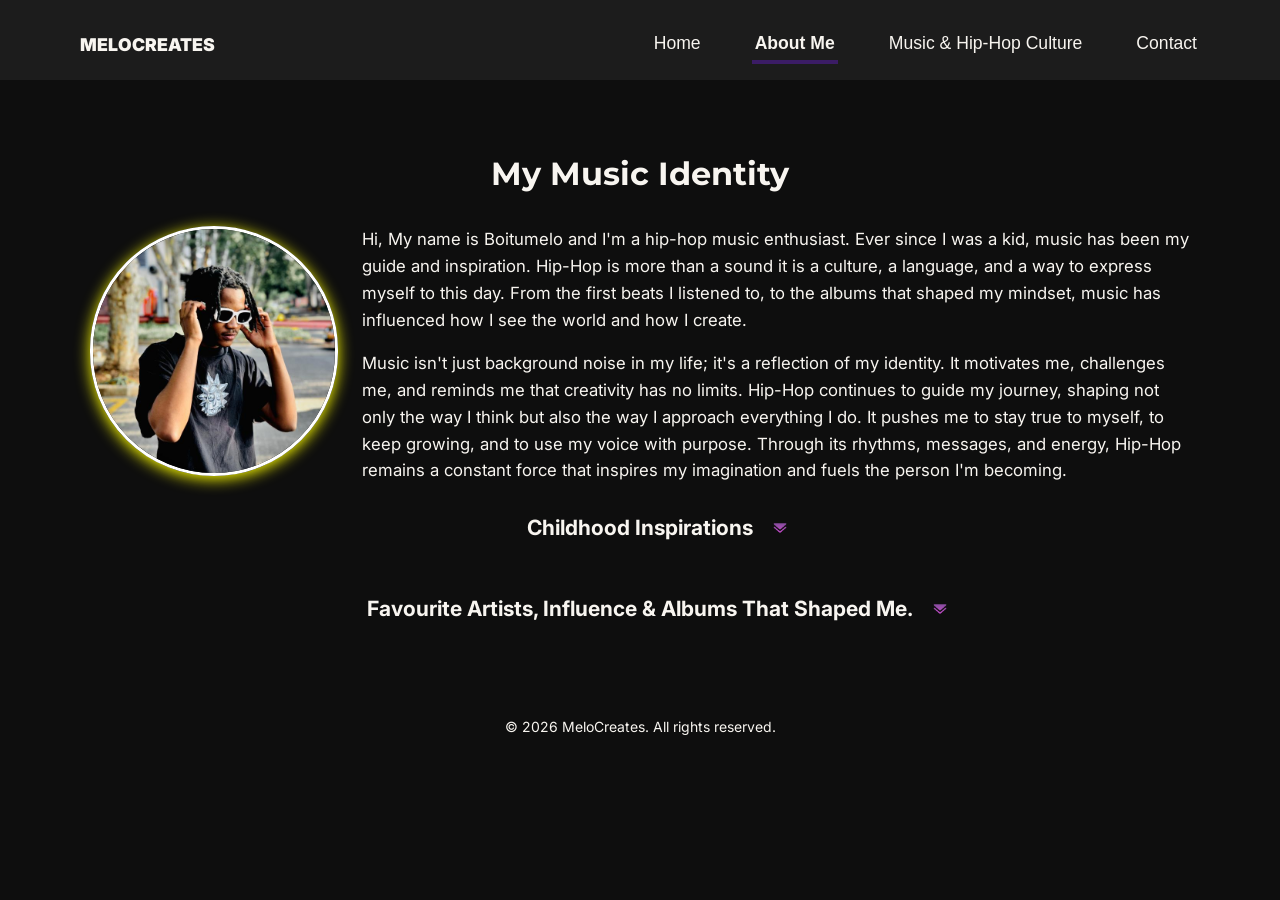
==== commit 1b493688: "Feature: New navigation version" ====
--- a/Pages/about.html
+++ b/Pages/about.html
@@ -20,6 +20,8 @@
     />
   </head>
   <body>
+    <div class="menu-overlay" id="menuOverlay"></div>
+    <div class="mobile-menu" id="mobile-menu"></div>
     <header class="top-nav">
       <div class="navigation" id="navigation">
         <div class="home">
@@ -30,7 +32,6 @@
           <div class="navigation-container">
             <div id="nav"></div>
           </div>
-          <div class="mobile-menu" id="mobile-menu"></div>
         </div>
       </div>
     </header>
@@ -114,9 +115,7 @@
 
               <div>
                 To view the artist & favourite albums visit
-                <a
-                  class="hip-hop-content"
-                  href="../Pages/music-hiphop-culture.html"
+                <a class="hip-hop-content" href="./music-hiphop-culture.html"
                   >Music & Hip-Hop Culture</a
                 >
               </div>
--- a/CSS/about.css
+++ b/CSS/about.css
@@ -1,9 +1,11 @@
+/* Reset all default browser margins and paddings */
 * {
   margin: 0;
   padding: 0;
   box-sizing: border-box;
 }
 
+/* Body layout as flex column with dark theme and fixed viewport */
 body {
   background-color: #0e0e0e;
   color: #f8f5f0;
@@ -14,14 +16,17 @@
 }
 
 /*About Me Page section Styling*/
+/* Main about section container top margin */
 .main-section-about {
   margin-top: 3rem;
 }
 
+/* Center align the about heading */
 .about-heading {
   text-align: center;
 }
 
+/* About section flex column layout with horizontal padding */
 .about-section {
   display: flex;
   flex-direction: column;
@@ -29,48 +34,102 @@
   padding: 0px 210px;
 }
 
+/* Bottom margin for section headers */
 .childhood-header,
 .favourites-heading {
   margin-bottom: 1rem;
 }
 
-.childhood-inspirations,
+/* Slight downward shift for favourites sections */
 .favourites {
   transform: translateY(-20px);
 }
 
+.childhood-header::after {
+  content: "Childhood music inspirations";
+  position: absolute;
+  transform: translateX(40px);
+  bottom: -80%;
+  background-color: #3b1c65;
+  color: white;
+  padding: 8px 8px;
+  border-radius: 6px;
+  font-size: 12px;
+  white-space: nowrap;
+  opacity: 0;
+  visibility: hidden;
+  transition: opacity 2s ease;
+  pointer-events: none;
+  z-index: 10;
+}
+
+.favourites-heading::after {
+  content: "Context on my favourite artists, influence and albums";
+  position: absolute;
+  transform: translateX(40px);
+  bottom: -80%;
+  background-color: #3b1c65;
+  color: white;
+  padding: 9px 10px;
+  border-radius: 6px;
+  font-size: 12px;
+  white-space: nowrap;
+  opacity: 0;
+  visibility: hidden;
+  transition: opacity 2s ease;
+  pointer-events: none;
+  z-index: 0;
+}
+
+.favourites-heading:hover::after {
+  opacity: 1;
+  visibility: visible;
+}
+
+.childhood-header:hover::after {
+  opacity: 1;
+  visibility: visible;
+}
+
+/* Favourite info section vertical spacing */
 .favourite-info {
   display: flex;
   flex-direction: column;
   gap: 1.1rem;
 }
 
+/* Hip hop content link color */
 .hip-hop-content {
   color: white;
 }
 
+/* Hip hop content link hover effect */
 .hip-hop-content:hover {
   color: #ffff00;
 }
 
+/* Larger font size for main content areas */
 .about-introduction,
 .second-paragraph,
 .favourite-info {
   font-size: larger;
 }
 
+/* About introduction row layout */
 .about-introduction {
   display: flex;
   flex-direction: row;
   gap: 1.5rem;
 }
 
+/* Two paragraphs container vertical layout */
 .about-2paragraphs {
   display: flex;
   flex-direction: column;
   gap: 1rem;
 }
 
+/* Profile image styling with yellow glow */
 .image-profile {
   width: 250px;
   height: 250px;
@@ -79,6 +138,7 @@
   box-shadow: 0px 3px 15px #ffff00;
 }
 
+/* Second paragraph and favourite info styling */
 .second-paragraph,
 .favourite-info {
   padding: 1rem;
@@ -86,6 +146,7 @@
   margin-top: 0.5rem;
 }
 
+/* Collapsible heading container for first section */
 .collapsible {
   cursor: pointer;
   position: relative;
@@ -94,6 +155,7 @@
   text-align: center;
 }
 
+/* Collapsible heading container for second section */
 .collapsible1 {
   cursor: pointer;
   position: relative;
@@ -102,6 +164,7 @@
   text-align: center;
 }
 
+/* Collapse icon positioning and transition */
 .collapse-icon {
   width: 20px;
   height: 20px;
@@ -112,14 +175,17 @@
   transition: transform 0.3s ease;
 }
 
+/* Rotate icon when active for first collapsible */
 .collapsible.active .collapse-icon {
   transform: rotate(180deg);
 }
 
+/* Rotate icon when active for second collapsible */
 .collapsible1.active .collapse-icon {
   transform: rotate(180deg);
 }
 
+/* Hidden content state for first section */
 .content {
   max-height: 0;
   overflow: hidden;
@@ -131,6 +197,7 @@
   visibility: hidden;
 }
 
+/* Hidden content state for second section */
 .content1 {
   max-height: 0;
   overflow: hidden;
@@ -142,12 +209,14 @@
   visibility: hidden;
 }
 
+/* Visible content state for first section */
 .content.active {
   max-height: 500px;
   opacity: 1;
   visibility: visible;
 }
 
+/* Visible content state for second section */
 .content1.active {
   max-height: 500px;
   opacity: 1;
@@ -157,6 +226,7 @@
 /* About Page Responsive Styles */
 /* Desktop (1247px and above) */
 @media (min-width: 1247px) {
+  /* Center about section with max width */
   .about-section {
     max-width: 1200px;
     margin: 0 auto;
@@ -246,6 +316,15 @@
 
 /* Mobile */
 @media (max-width: 668px) {
+  /* Remove hover tooltip on mobile */
+  .childhood-header::after {
+    display: none;
+  }
+
+  .favourites-heading::after {
+    display: none;
+  }
+
   .main-section-about {
     margin-top: 1rem;
   }
@@ -316,6 +395,15 @@
   .favourite-info {
     font-size: 0.8rem;
   }
+
+  .about-heading {
+    font-size: 1rem;
+  }
+
+  .childhood-header,
+  .favourites-heading {
+    font-size: 0.9rem;
+  }
 }
 
 /* Mobile Landscape */
--- a/CSS/home.css
+++ b/CSS/home.css
@@ -1,12 +1,15 @@
+/* Reset all default browser margins and paddings */
 * {
   margin: 0;
   padding: 0;
   box-sizing: border-box;
 }
+/* Set base font size for rem units */
 html {
   font-size: 100%;
 }
 
+/* Body layout as flex column with dark theme */
 body {
   font-family: "Inter", sans-serif;
   font-size: 14px;
@@ -19,12 +22,24 @@
   overflow: hidden;
 }
 
+/*Typing animation styling*/
+.typing-words {
+  font-size: 46px;
+}
+
+.typed-cursor {
+  font-size: 3rem;
+  color: #3b1c65;
+}
+
+/* Main heading typography */
 h1 {
   font-size: 2rem;
   font-family: "Montserrat", sans-serif;
   font-weight: 700;
 }
 
+/* Top navigation bar styling */
 .top-nav {
   height: 5rem;
   background-color: #1c1c1c;
@@ -34,6 +49,7 @@
   z-index: 100;
 }
 
+/* Navigation wrapper with upward transform */
 .navigation {
   height: 5rem;
   transform: translateY(-12px);
@@ -42,6 +58,7 @@
   z-index: 101;
 }
 
+/* Hero title and tagline container */
 .hero-title-tag {
   text-align: center;
   margin-top: 1rem;
@@ -50,20 +67,24 @@
   gap: 15px;
 }
 
+/* Tagline text size */
 .tagline {
   font-size: larger;
 }
 
+/* Main content area - scrollable */
 main {
   flex: 1;
   overflow-y: auto;
   padding: 20px;
 }
 
+/* Main container top margin */
 .main-container {
   margin-top: 3rem;
 }
 
+/* Home section flex layout */
 .home {
   display: flex;
   gap: 19rem;
@@ -73,12 +94,14 @@
   z-index: 102;
 }
 
+/* Navigation container spacing */
 .navigation-container {
   display: flex;
   gap: 1rem;
   margin-left: 19rem;
 }
 
+/* Icon images styling */
 .home-image-icon,
 .contact-image-icon,
 .music-image-icon,
@@ -89,6 +112,7 @@
   border-radius: 8px;
 }
 
+/* Website title/brand styling */
 .title {
   font-size: 1.1rem;
   padding: 1rem;
@@ -97,6 +121,7 @@
   transform: translateY(7.9px);
 }
 
+/* Navigation links container */
 .nav-links {
   display: flex;
   gap: 4rem;
@@ -106,6 +131,7 @@
   justify-content: center;
 }
 
+/* Navigation link styling */
 .nav-links a {
   color: #f8f5f0;
   font-size: 1.1rem;
@@ -117,17 +143,19 @@
   border-bottom: 4px solid transparent;
 }
 
+/* Navigation link hover effect */
 .nav-links a:hover {
   color: #825db6;
-  border-bottom: 4px solid #3b1c65;
   transition: background-color 0.2s ease;
 }
 
+/* Active/current page link styling */
 .nav-links a.current {
   font-weight: bold;
   border-bottom: 4px solid #3b1c65;
 }
 
+/* Introduction section flex row layout */
 .introduction {
   display: flex;
   flex-direction: row;
@@ -135,6 +163,7 @@
   margin-top: 2rem;
 }
 
+/* Hero image styling */
 .hero-image {
   height: 400px;
   width: 420px;
@@ -144,6 +173,7 @@
   box-shadow: 0px 10px 20px #3b1c65;
 }
 
+/* Intro paragraph styling */
 .intro-paragraph {
   margin-top: 5rem;
   padding: 0.1rem;
@@ -155,6 +185,7 @@
   gap: 1rem;
 }
 
+/* Extra info section styling */
 .extra-info {
   text-align: center;
   margin-top: 1rem;
@@ -163,14 +194,17 @@
   text-align: center;
 }
 
+/* Extra info link color */
 .extra-info a {
   color: #f8f5f0;
 }
 
+/* Extra info link hover effect */
 .extra-info a:hover {
   color: #ffff00;
 }
 
+/* Footer styling */
 .footer {
   text-align: center;
   margin-top: auto;
@@ -188,47 +222,130 @@
   margin-right: 1rem;
 }
 
+/* Mobile menu panel - fixed position */
 .mobile-menu {
   position: fixed;
   transform: translateY(-17px);
   top: 0;
-  right: -250px;
+  right: 0;
   width: 250px;
-  display: flex;
+  display: none;
   flex-direction: column;
-  padding-top: 4.5rem;
+  padding-top: 3rem;
   transition: right 0.3s ease;
   z-index: 10000;
   background-color: #3b1c65;
 }
 
+.menu-header {
+  align-self: center;
+  transform: translateY(-3px);
+  font-size: 1rem;
+}
+
+/* Mobile menu links styling */
 .mobile-menu a {
   color: #f8f5f0;
   text-decoration: none;
   padding: 1rem;
-}
-
-.mobile-menu a:hover {
-  border: 2px solid #f8f5f0;
-  border-radius: 8px;
-}
-
+  opacity: 0;
+}
+
+/* Mobile menu link current state effect */
+.mobile-menu a.current-link {
+  border-left: 4px solid #ffff00;
+  border-radius: 2px;
+}
+
+/* Visible state for mobile menu */
 .mobile-menu.visible {
+  display: flex;
+  animation: fadeIn 0.3s ease forwards;
   right: 0;
+}
+
+/*Fade in animation */
+@keyframes fadeIn {
+  from {
+    opacity: 0;
+  }
+  to {
+    opacity: 1;
+  }
+}
+
+/* Add overlay - dark background behind menu */
+.menu-overlay {
+  position: fixed;
+  top: 0;
+  left: 0;
+  width: 100%;
+  height: 100%;
+  background-color: rgba(0, 0, 0, 0.7);
+  backdrop-filter: blur(3px);
+  z-index: 9999;
+  display: none;
+}
+
+/* Active state for menu overlay */
+.menu-overlay.active {
+  display: block;
+  animation: fadeIn 0.3s ease forwards;
+}
+
+/* Fade in animation for menu links */
+.mobile-menu.visible a {
+  animation: fadeInLink 0.3s ease forwards;
+}
+
+/* Keyframes for link fade in with slide */
+@keyframes fadeInLink {
+  from {
+    opacity: 0;
+    transform: translateX(10px);
+  }
+  to {
+    opacity: 1;
+    transform: translateX(0);
+  }
+}
+
+/* Stagger the links - first link */
+.mobile-menu.visible a:nth-child(1) {
+  animation-delay: 0.05s;
+}
+/* Stagger the links - second link */
+.mobile-menu.visible a:nth-child(2) {
+  animation-delay: 0.1s;
+}
+/* Stagger the links - third link */
+.mobile-menu.visible a:nth-child(3) {
+  animation-delay: 0.15s;
+}
+/* Stagger the links - fourth link */
+.mobile-menu.visible a:nth-child(4) {
+  animation-delay: 0.2s;
 }
 
 /* Mobile Styles (600px and below) */
 @media (max-width: 668px) {
-  /* Navigation */
+  /* Navigation - show hamburger icon */
   .humburger-icon {
     display: block;
     color: #f8f5f0;
   }
 
+  /*Typed cursor styping*/
+  .typed-cursor {
+    font-size: 1.2rem;
+  }
+
+  /* Hide desktop navigation */
   .navigation-container {
     display: none;
   }
 
+  /* Home flex layout for mobile */
   .home {
     justify-content: space-between;
     align-items: center;
@@ -238,6 +355,7 @@
     height: 100%;
   }
 
+  /* Title font size on mobile */
   .title {
     font-size: 1rem;
     margin-left: 0;
@@ -245,16 +363,23 @@
     transform: translateY(0);
   }
 
+  /* Smaller nav bar on mobile */
   .top-nav {
     height: 4rem;
   }
 
+  /* Reset navigation transform */
   .navigation {
     height: 4rem;
     transform: translateY(0);
   }
 
   /* Hero Section */
+
+  .typing-words {
+    font-size: 1.3rem;
+  }
+
   .hero-title-tag h1 {
     font-size: 1.2rem;
     padding: 0 1rem;
@@ -270,7 +395,7 @@
     gap: 10px;
   }
 
-  /* Introduction Section */
+  /* Introduction Section - column layout */
   .introduction {
     flex-direction: column;
     align-items: center;
@@ -302,6 +427,11 @@
     min-height: 0;
   }
 
+  /* Allow body to scroll */
+  body {
+    overflow: auto;
+  }
+
   /* Extra Info */
   .extra-info {
     font-size: 0.8rem;
@@ -312,8 +442,8 @@
   /* Footer */
   .footer {
     transform: translateY(0);
-    margin-top: 0;
-    margin-bottom: 0;
+    margin-top: 2rem;
+    margin-bottom: 1rem;
     font-size: 0.8rem;
     position: relative;
     flex-shrink: 0;
@@ -332,6 +462,54 @@
 
 /* Small Mobile (400px and below) */
 @media (max-width: 400px) {
+  /*Tooltip arrow for menu icon*/
+  .humburger-icon::before {
+    content: "";
+    position: absolute;
+    bottom: 36%;
+    left: 82%;
+    transform: translateX(-50%);
+    transform: rotate(90deg);
+    border-width: 7px;
+    border-style: solid;
+    border-color: transparent transparent #3b1c65 transparent;
+    opacity: 0;
+    visibility: hidden;
+    transition: opacity 2s ease;
+    pointer-events: none;
+    z-index: 11;
+  }
+
+  /*Tooltip for menu icon*/
+  .humburger-icon::after {
+    content: "Open Menu";
+    position: absolute;
+    transform: translateX(-120px);
+    bottom: 20%;
+    background-color: #3b1c65;
+    color: white;
+    padding: 8px 8px;
+    font-size: 12px;
+    border-radius: 6px;
+    white-space: nowrap;
+    opacity: 0;
+    visibility: hidden;
+    transition: opacity 2s ease;
+    pointer-events: none;
+    z-index: 10;
+  }
+
+  /*Show tooltip on hover*/
+  .humburger-icon:hover:before,
+  .humburger-icon:hover::after {
+    opacity: 1;
+    visibility: visible;
+  }
+
+  .typing-words {
+    font-size: 1.2rem;
+  }
+
   .hero-image {
     height: 300px;
     width: 300px;
@@ -342,7 +520,7 @@
   }
 
   .hero-title-tag h1 {
-    font-size: 1.2rem;
+    font-size: 1rem;
   }
 
   .tagline,
@@ -415,6 +593,10 @@
 
 /* Tablet & Small Desktop (601px to 1246px) */
 @media (min-width: 669px) and (max-width: 1246px) {
+  .typed-cursor {
+    font-size: 1.8rem;
+  }
+
   .home {
     display: flex;
     justify-content: space-between;
@@ -455,6 +637,10 @@
     width: 100%;
   }
 
+  .typing-words {
+    font-size: 1.7rem;
+  }
+
   /* Hero Section */
   .hero-title-tag h1 {
     font-size: 1.6rem;
@@ -523,6 +709,10 @@
     margin-top: 0;
   }
 
+  .typed-cursor {
+    font-size: 1.8rem;
+  }
+
   .nav-links {
     gap: 1.3rem;
   }
@@ -548,6 +738,10 @@
     font-size: 0.8rem;
   }
 
+  .typing-words {
+    font-size: 1.4rem;
+  }
+
   .hero-title-tag h1 {
     font-size: 1.3rem;
   }
